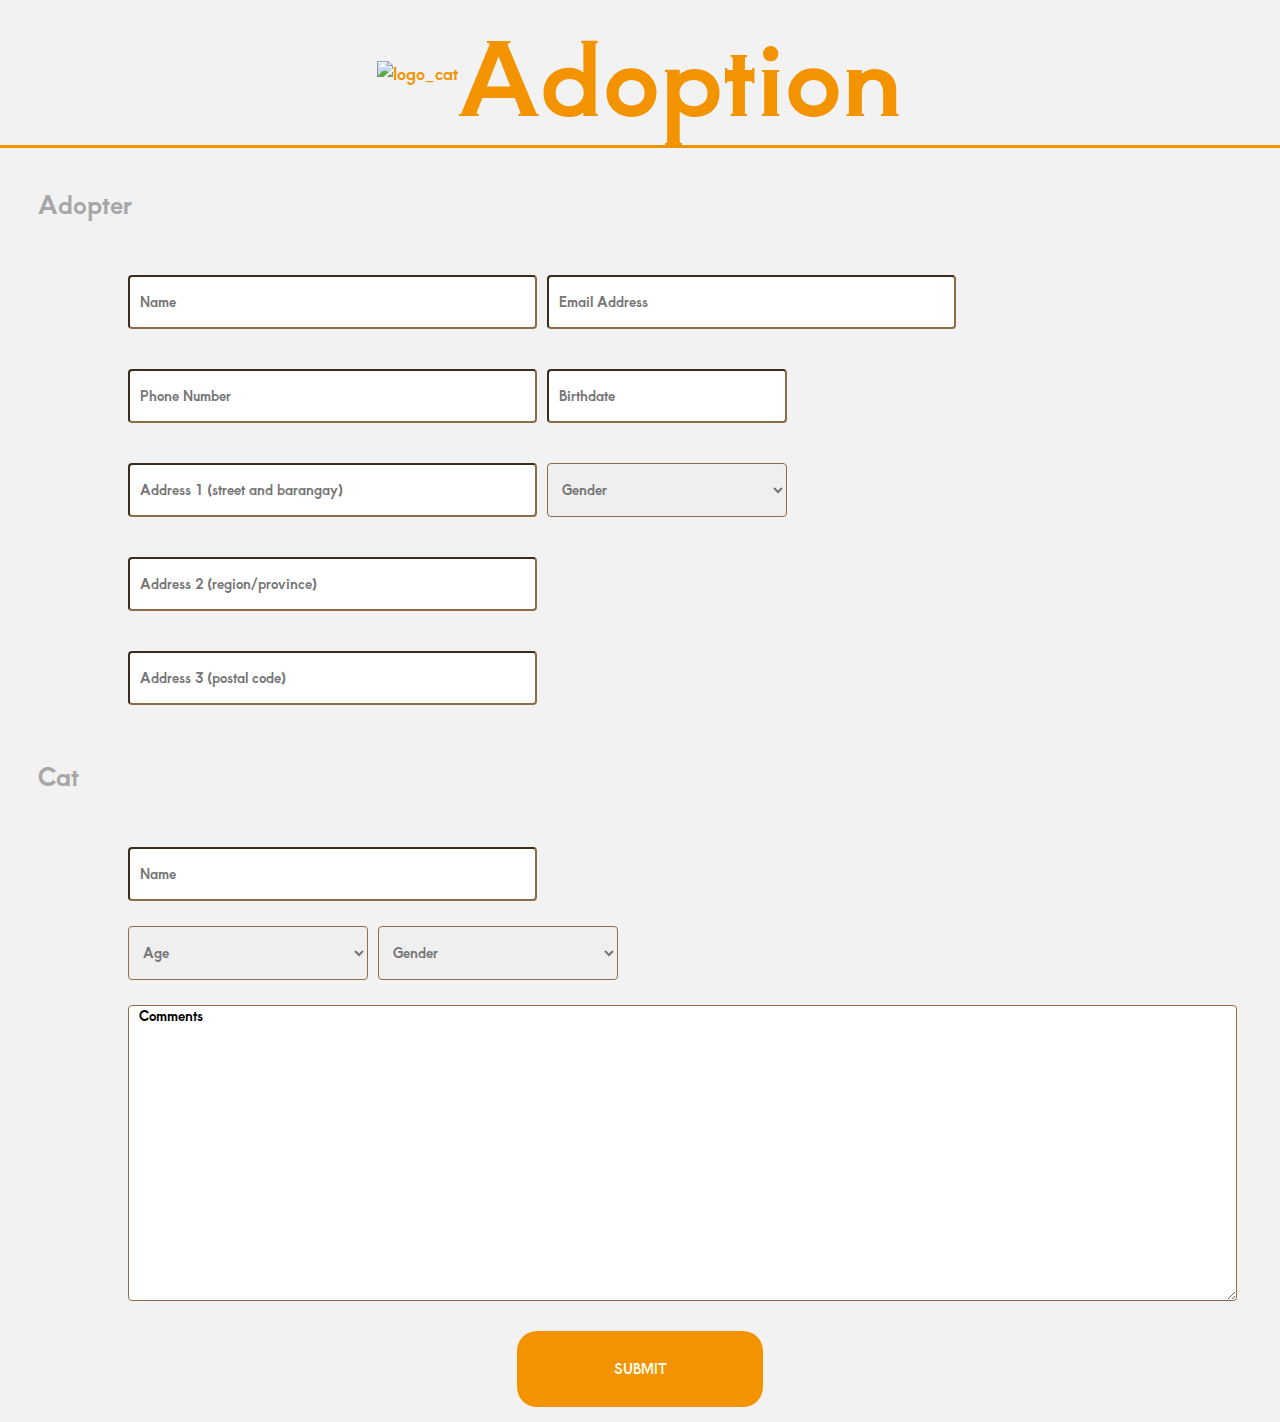
==== adoption.html @ f0f8d0bc "adopt and donate pages" ====
<!DOCTYPE html>
<html lang="en">
    <head>
        <meta charset="utf-8">
        <meta http-equiv="X-UA-Compatible" content="IE=edge">
        <title>Adopt | AdU Cats</title>
        <meta name="description" content="">
        <meta name="viewport" content="width=device-width, initial-scale=1">
        <!-- LINKS -->
        <link rel="stylesheet" href="form.css">

        <link rel="preconnect" href="https://fonts.googleapis.com">
        <link rel="preconnect" href="https://fonts.gstatic.com" crossorigin>
        <link href="https://fonts.googleapis.com/css2?family=Aoboshi+One&display=swap" rel="stylesheet">
    </head>

    <body>
        <header class="logo">
            <img src="img/Cat-2.png" alt="logo_cat">
            <h1>Adoption</h1>
        </header>
            <div class="hline"></div>
        <form action=""></form>
        <section class="upper">
            <h3>Adopter</h3>
                <div class="grid-container">
                    <div class="row">
                        <input type="text" id="name" placeholder="Name">
                        <input type="text" id="emailAddress" placeholder="Email Address">
                    </div>
                    
                    <div class="row">
                        <input type="text" id="phoneNumber" pattern="[0-9]{11}" placeholder="Phone Number" title="PLease enter a valid 11-digit phone number">
                        <input type="text" id="birthdate" class="small-input" placeholder="Birthdate">
                    </div>

                    <div class="row">
                        <input type="text" id="adress1" placeholder="Address 1 (street and barangay)">
                        <select name="gender" id="gender" class="small-input">
                            <option value="">Gender</option>
                            <option value="female>Female</option>
                            <option value="male">Male</option>
                        </select>
                    </div>

                    <div class="row">
                        <input type="text" id="adress2" placeholder="Address 2 (region/province)">
                    </div>

                    <div class="row">
                        <input type="text" id="adress2" placeholder="Address 3 (postal code)">
                    </div>

                </div>

        </section>
        <section class="lower">
            <h3>Cat</h3>
                <div class="grid-container">
                    <div class="row">
                        <input type="text" id="name" placeholder="Name">
                    </div>

                    <div class="row">
                        <select name="age" id="age" class="small-input">
                            <option value="">Age</option>
                            <option value="student">Student</option>
                            <option value="employee">Employee</option>
                            <option value="outsider">Outsider</option>
                        </select>
                        <select name="gender" id="gender" class="small-input">
                            <option value="">Gender</option>
                            <option value="female">Female</option>
                            <option value="male">Male</option>
                        </select>
                    </div>

                    <textarea class="comments">Comments</textarea>
                </div>
        </section>
    </form>
    <div class="submit-btn">
        <button class="submit">SUBMIT</button>
    </div>
    </body>
</html>
---- form.css ----
* {
    box-sizing: border-box;
    margin: 0;
    padding: 0;
    scroll-behavior: smooth;

    font-family: "Aoboshi One", serif;
    font-weight: 400;
    font-style: normal;
}
body{
    background-color: #f2f2f2;
}

.logo h1{
    font-size: 100px;
  }
  .logo{
    display: flex;
    color: #F49300;
    align-items: center;
    flex-direction: row;
    justify-content: center;
  }
  .hline {
    width: 100%;  
    height: 3px;   
    background-color: #F49300;
  }
  h3 {
    padding: 3%;
    color: #a6a6a6;
    font-size: 24px;
  }
  .upper{
    display: flex;
    flex-direction: column;
  }
  input{
    height: 54px;
    width: 409px;
    padding: 0 10px;
    margin: 15px 0px;
    border-color: #8F6C49;
    border-radius: 4px;
  }
  .grid-container {
    display: grid;
    grid-template-columns: repeat(1, 1fr); /* Two columns of equal size */
    grid-gap: 10px; /* Adjust spacing between elements */
    margin: 0% 0% 0% 10%;
  }
  .row {
    display: flex; /* Makes elements within the row side-by-side */
    align-items: center;
  }
  #emailAddress{
    margin-left: 10px;
  }
  #lastName{
    margin-left: 10px;
  }
  #suffix{
    margin-left: 10px;
  }
  #birthdate{
    margin-left: 10px;
  }
  #gender{
    margin-left: 10px;
  }
  #info-input{
    margin-left: 10px;
  }
  .btn{
    display: flex;
    flex-direction: row;
    justify-content: flex-end;
    margin: 0% 4% 0% 0%;
  }
  .edit{
    background-color: #6CCEE3;
    width: 168px;
    height: 76px;
    color: #FCFCF0;
    margin: 15px 0px;
    border-radius: 20px;
    border-color: transparent;
    margin-left: 60px;
  }
  .changePassword{
    background-color: #8F6C49;
    width: 168px;
    height: 76px;
    color: #FCFCF0;
    margin: 15px 0px;
    border-radius: 20px;
    border-color: transparent;
  }

  .submit{
    color: #FCFCF0;
    background-color: #F49300;
    width: 246px;
    height: 76px;
    margin: 15px 0px;
    border-radius: 20px;
    border-color: transparent;
  }
  select {
    width: 409px;
    height: 54px;
    padding: 0 10px;
    border: 1px solid #8F6C49;
    border-radius: 4px;
    color: #757575;
  }
  .comments{
    width: 1109px;
    height: 296px;
    border-radius: 4px;
    padding: 0 10px;
    margin: 15px 0px;
    border-color: #8F6C49;
  }
  .small-input {
    width: 240px; /* Adjust width as needed */
  }
  .submit-btn{
    display: flex;
    justify-content: center;
  }


input[type="radio"] {
  display: flex;
  width: 20px;
  height: 20px;
}

.row-radio{
    display: flex;
    font-size: 20px;
    align-items: center;
    flex-direction: row;
    justify-content: space-around;
}
.no-click {
    pointer-events: none;
    color: #6d7d8b;
  }
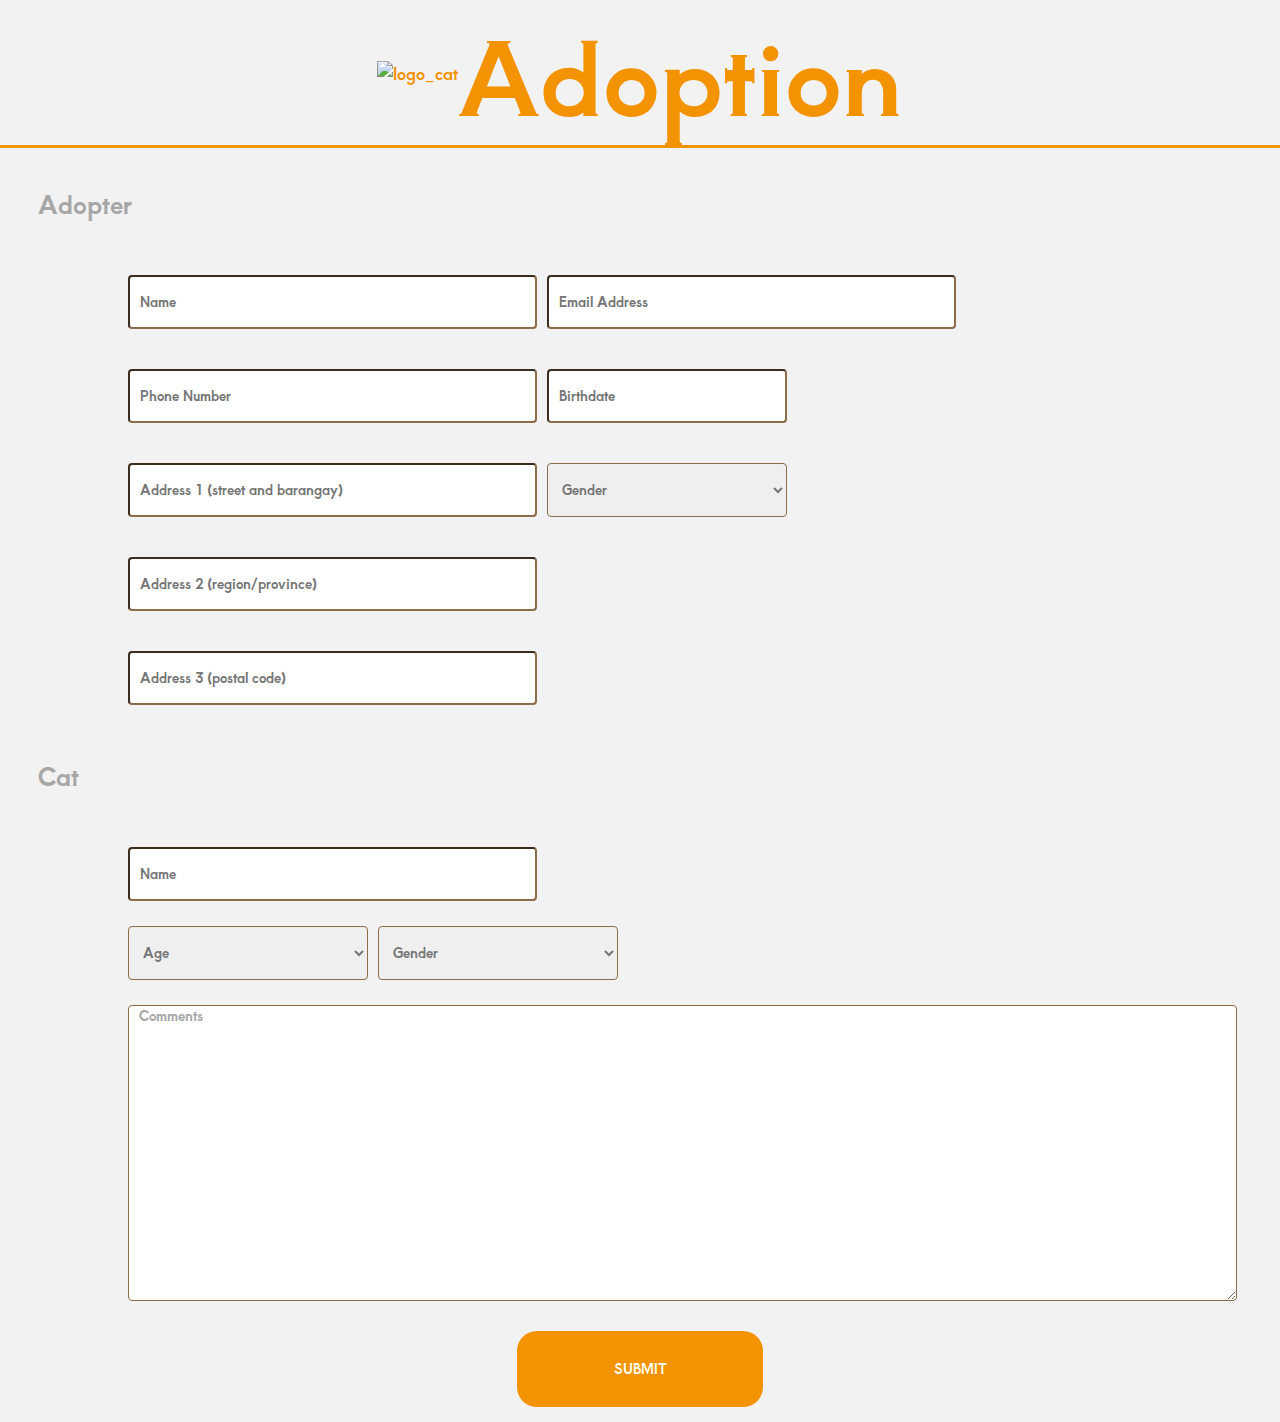
==== commit 3cf15390: "Merge branch 'main' of https://github.com/jssmanuel0809/AduCats" ====
--- a/adoption.html
+++ b/adoption.html
@@ -7,7 +7,7 @@
         <meta name="description" content="">
         <meta name="viewport" content="width=device-width, initial-scale=1">
         <!-- LINKS -->
-        <link rel="stylesheet" href="form.css">
+        <link rel="stylesheet" href="style/form.css">
 
         <link rel="preconnect" href="https://fonts.googleapis.com">
         <link rel="preconnect" href="https://fonts.gstatic.com" crossorigin>
@@ -38,7 +38,7 @@
                         <input type="text" id="adress1" placeholder="Address 1 (street and barangay)">
                         <select name="gender" id="gender" class="small-input">
                             <option value="">Gender</option>
-                            <option value="female>Female</option>
+                            <option value="female">Female</option>
                             <option value="male">Male</option>
                         </select>
                     </div>
@@ -78,9 +78,47 @@
                     <textarea class="comments">Comments</textarea>
                 </div>
         </section>
+        <div class="submit-btn">
+            <button class="submit">SUBMIT</button>
+        </div>
     </form>
-    <div class="submit-btn">
-        <button class="submit">SUBMIT</button>
-    </div>
+
+    <script>
+        document.addEventListener("DOMContentLoaded", function() {
+            var commentsTextarea = document.querySelector(".comments");
+
+            commentsTextarea.addEventListener("focus", function() {
+                if (this.value === "Comments") {
+                    this.value = "";
+                }
+            });
+
+            commentsTextarea.addEventListener("blur", function() {
+                if (this.value === "") {
+                    this.value = "Comments";
+                }
+            });
+        });
+
+        const genderSelect = document.getElementById('gender');
+        const registerForm = document.querySelector('form'); // Assuming your form has a tag
+
+        registerForm.addEventListener('submit', function(event) {
+        const selectedGender = genderSelect.value;
+        if (selectedGender === "") {
+            event.preventDefault(); // Prevent form submission
+            alert("Please select your gender.");
+        }
+        });
+
+        document.getElementById('gender').addEventListener('change', function() {
+        if (this.value) {
+            this.style.color = 'black';
+        } else {
+            this.style.color = '#757575'; // default color for the placeholder
+        }
+        });
+    </script>
+
     </body>
 </html>--- a/style/form.css
+++ b/style/form.css
@@ -0,0 +1,152 @@
+* {
+    box-sizing: border-box;
+    margin: 0;
+    padding: 0;
+    scroll-behavior: smooth;
+
+    font-family: "Aoboshi One", serif;
+    font-weight: 400;
+    font-style: normal;
+}
+body{
+    background-color: #f2f2f2;
+}
+
+.logo h1{
+    font-size: 100px;
+  }
+  .logo{
+    display: flex;
+    color: #F49300;
+    align-items: center;
+    flex-direction: row;
+    justify-content: center;
+  }
+  .hline {
+    width: 100%;  
+    height: 3px;   
+    background-color: #F49300;
+  }
+  h3 {
+    padding: 3%;
+    color: #a6a6a6;
+    font-size: 24px;
+  }
+  .upper{
+    display: flex;
+    flex-direction: column;
+  }
+  input{
+    height: 54px;
+    width: 409px;
+    padding: 0 10px;
+    margin: 15px 0px;
+    border-color: #8F6C49;
+    border-radius: 4px;
+  }
+  .grid-container {
+    display: grid;
+    grid-template-columns: repeat(1, 1fr); /* Two columns of equal size */
+    grid-gap: 10px; /* Adjust spacing between elements */
+    margin: 0% 0% 0% 10%;
+  }
+  .row {
+    display: flex; /* Makes elements within the row side-by-side */
+    align-items: center;
+  }
+  #emailAddress{
+    margin-left: 10px;
+  }
+  #lastName{
+    margin-left: 10px;
+  }
+  #suffix{
+    margin-left: 10px;
+  }
+  #birthdate{
+    margin-left: 10px;
+  }
+  #gender{
+    margin-left: 10px;
+  }
+  #info-input{
+    margin-left: 10px;
+  }
+  .btn{
+    display: flex;
+    flex-direction: row;
+    justify-content: flex-end;
+    margin: 0% 4% 0% 0%;
+  }
+  .edit{
+    background-color: #6CCEE3;
+    width: 168px;
+    height: 76px;
+    color: #FCFCF0;
+    margin: 15px 0px;
+    border-radius: 20px;
+    border-color: transparent;
+    margin-left: 60px;
+  }
+  .changePassword{
+    background-color: #8F6C49;
+    width: 168px;
+    height: 76px;
+    color: #FCFCF0;
+    margin: 15px 0px;
+    border-radius: 20px;
+    border-color: transparent;
+  }
+
+  .submit{
+    color: #FCFCF0;
+    background-color: #F49300;
+    width: 246px;
+    height: 76px;
+    margin: 15px 0px;
+    border-radius: 20px;
+    border-color: transparent;
+  }
+  select {
+    width: 409px;
+    height: 54px;
+    padding: 0 10px;
+    border: 1px solid #8F6C49;
+    border-radius: 4px;
+    color: #757575;
+  }
+  .comments{
+    width: 1109px;
+    height: 296px;
+    border-radius: 4px;
+    padding: 0 10px;
+    margin: 15px 0px;
+    border-color: #8F6C49;
+    color: #a6a6a6;
+  }
+  .small-input {
+    width: 240px; /* Adjust width as needed */
+  }
+  .submit-btn{
+    display: flex;
+    justify-content: center;
+  }
+
+
+input[type="radio"] {
+  display: flex;
+  width: 20px;
+  height: 20px;
+}
+
+.row-radio{
+    display: flex;
+    font-size: 20px;
+    align-items: center;
+    flex-direction: row;
+    justify-content: space-around;
+}
+.no-click {
+    pointer-events: none;
+    color: #6d7d8b;
+  }
